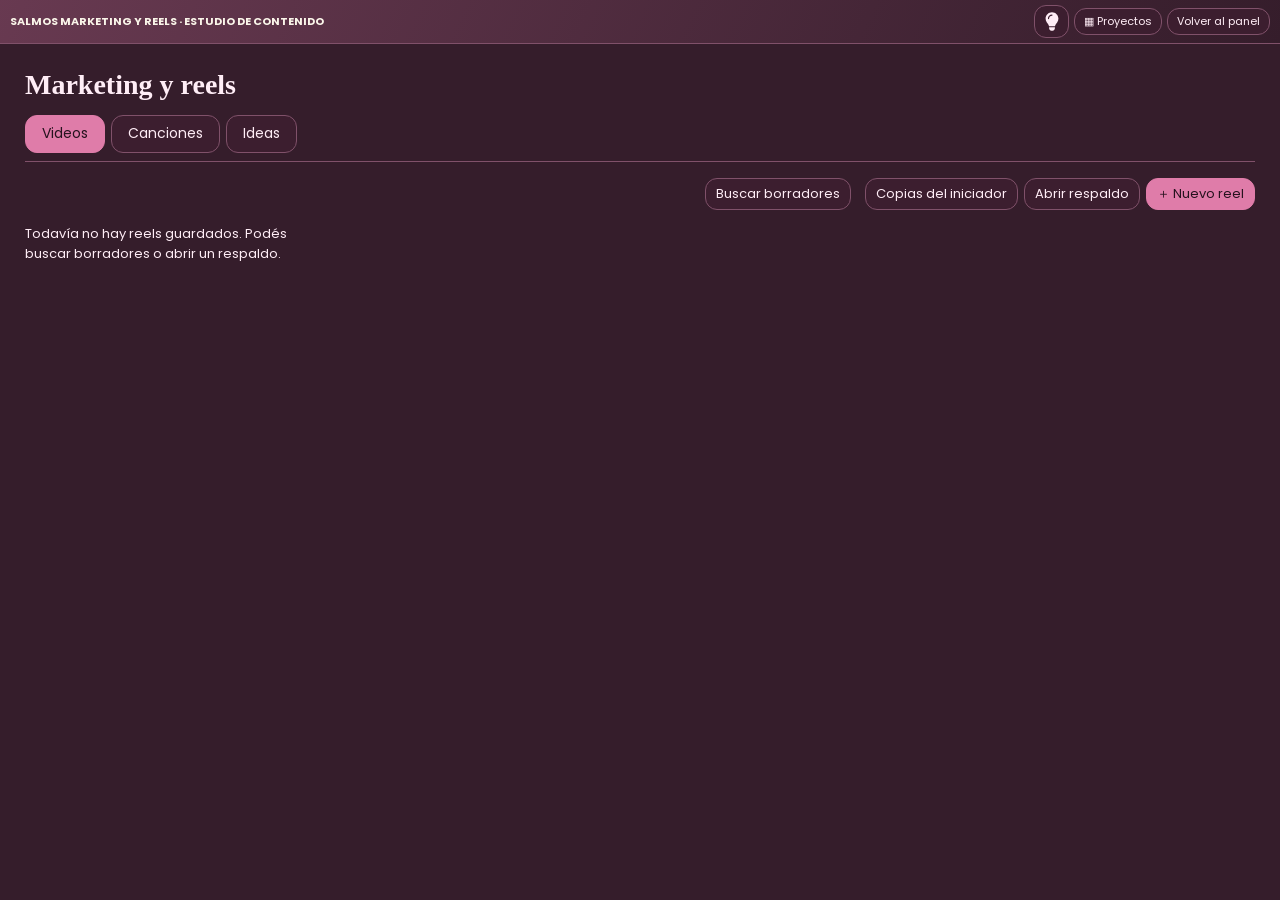
==== marketing/index.html @ 2979fd0e "Add files via upload" ====
<!doctype html>
<html lang="es-AR">
<head>
  <meta charset="utf-8"><meta name="viewport" content="width=device-width,initial-scale=1">
  <title>SALMOS · Estudio de contenido</title>
  <link rel="stylesheet" href="../production-fonts.css?v=14.0"><script src="../production-text.js?v=14.0" defer></script><link rel="stylesheet" href="studio.css?v=27.6"><script src="core.js?v=14.0" defer></script><script src="editor-tools.js?v=26.9" defer></script><script src="stories.js?v=14.0" defer></script><script src="song-editor.js?v=27.6" defer></script><script src="wan-studio.js?v=27.4" defer></script><script src="audio-studio.js?v=27.6" defer></script><script src="studio.js?v=27.6" defer></script>
<link rel="stylesheet" href="../disclosure-icons.css?v=39.0"><script src="../disclosure-icons.js?v=39.0" defer></script>
</head>
<body>
<header class="topbar"><a class="wordmark" href="#">SALMOS<small>creer amar crear</small></a><div class="top-title"><strong>Estudio de contenido</strong><span>❀ Tu mesa de ideas y movimiento ♡</span></div><div class="head-actions"><button id="undo" title="Deshacer (Ctrl+Z)" aria-label="Deshacer">↶</button><button id="redo" title="Rehacer (Ctrl+Shift+Z)" aria-label="Rehacer">↷</button><button id="saveProject">Guardar proyecto</button><button id="export" class="primary">Exportar video</button></div></header>
<nav class="tabs" aria-label="Herramientas"><button data-tab="editor" class="active">Crear reel</button><button data-tab="ideas">Ideas visuales</button><button data-tab="audio">♫ Música y voz</button><button data-tab="projects">Mis proyectos</button><button data-tab="ai">Más · IA</button><button data-tab="help">Paso a paso</button></nav>
<main class="workspace">
<section class="preview-panel" aria-label="Vista previa"><div class="preview-top"><span id="projectName">Mi primer reel</span><span class="badge" id="sourceBadge">Demostración</span></div><div class="canvas-shell"><canvas id="preview" width="720" height="1280" aria-label="Vista previa del reel"></canvas><div id="busyOverlay" hidden><strong id="busyText">Preparando…</strong><progress id="exportProgress" value="0" max="1"></progress><button id="cancelExport">Cancelar</button></div></div><div class="transport"><button id="play" class="primary" aria-label="Reproducir">▶ Ver reel</button><button id="restart" aria-label="Volver al inicio">↤</button><input id="seek" type="range" min="0" max="12" value="0" step=".01" aria-label="Posición en el video"><output id="time">0:00 / 0:12</output></div><div class="stage-tools"><button id="editStamp" class="primary" aria-pressed="false">✥ Editar estampa</button><button id="centerX">Centrar ↔</button><button id="centerY">Centrar ↕</button><button id="straighten">Enderezar</button><button id="chooseFocus">⊙ Foco del zoom</button><output id="selectionReadout"></output></div><div class="preview-options"><label><input id="guides" type="checkbox" checked> Centro y guías</label><button id="poster">Descargar esta imagen</button></div><p class="hint" id="previewHint">Ejemplo ilustrado. Cargá tu producto o usá «Crear reel» desde Producción.</p><div class="scene-heading"><strong>Escenas</strong><button id="addScene">+ Escena</button></div><div id="scenes" class="scene-list"></div><div class="scene-order"><button id="previousScene">← Mover antes</button><button id="nextScene">Mover después →</button><button id="duplicateScene">Duplicar</button><button id="deleteScene" class="danger">Eliminar</button></div></section>
<section class="controls-panel">
<div data-panel="editor">
  <div class="section-heading"><div><span class="eyebrow">TU PRODUCTO</span><h1>❀ Tu escena</h1></div><button id="importProduction">Traer de Producción</button></div>
  <p class="intro">Cargá tus archivos. Mové el recuadro, tirá de sus esquinas para cambiar el tamaño y usá ↻ para girar.</p>
  <div class="upload-grid"><label class="upload-card"><span>01</span><strong>Prenda o producto liso</strong><small id="baseName">Subir imagen</small><input id="baseFile" type="file" accept="image/png,image/jpeg,image/webp"></label><label class="upload-card"><span>02</span><strong>Estampa transparente</strong><small id="stampName">Subir PNG o WebP</small><input id="stampFile" type="file" accept="image/png,image/webp"></label></div>
  <details><summary>Más imágenes y clips</summary><div class="details-body"><label>Nombre de esta toma<input id="shotTitle" data-scene="shotTitle" maxlength="80"></label><label>Qué pasa en esta toma (no sale en el video)<textarea id="sceneDirection" data-scene="direction" rows="2" maxlength="800" placeholder="Tu idea para esta escena…"></textarea></label><label>Producto ya estampado<input id="finalFile" type="file" accept="image/png,image/jpeg,image/webp"><small>Para revelar el diseño, usá una base lisa con el mismo encuadre.</small></label><label>Varias fotos → varias escenas<input id="galleryFiles" type="file" accept="image/png,image/jpeg,image/webp,image/gif,video/mp4,video/webm" multiple></label><label>Clip de video (hasta 80 MB)<input id="videoFile" type="file" accept="video/mp4,video/webm"></label><button id="removeVideo">Quitar clip de esta escena</button></div></details>
  <div class="section-label">Efecto de esta escena</div><div id="templates" class="template-grid"></div>
  <div class="form-grid"><label>Duración (segundos)<input id="duration" data-scene="duration" type="number" min="2" max="30" step="1"></label><label>Fondo<select id="palette"><option value="pink">SALMOS · rosado</option><option value="gold">Negro y dorado</option><option value="cream">Crema</option><option value="white">Blanco</option><option value="blue">Azul noche</option><option value="green">Verde</option><option value="lilac">Lila</option><option value="red">Bordó</option></select></label><label>Formato<select id="ratio" data-project="ratio"><option value="9:16">Reel / historia · 9:16</option><option value="4:5">Publicación · 4:5</option><option value="1:1">Cuadrado · 1:1</option></select></label><label>Transición entre escenas<select id="transition" data-project="transition"><option value="fade">Fundido</option><option value="cut">Corte directo</option><option value="white">Destello claro</option></select></label></div>
  <details><summary>Texto, marca y cierre</summary><div class="details-body"><label>Frase principal<input id="headline" data-scene="headline" maxlength="110"></label><button id="placeHeadline" type="button">Ubicar la frase con un clic en la escena</button><label>Detalle o precio<input id="detail" data-scene="detail" maxlength="140" placeholder="Podés dejarlo vacío"></label><label>Invitación final<input id="cta" data-scene="cta" maxlength="80"></label><div class="form-grid"><label>Letra<select id="font" data-project="font"><option value="Arial">Simple</option><option value="Georgia">Elegante</option><option value="Trebuchet MS">Suave</option><option value="Impact">Impacto</option><option value="cursive">Cursiva</option></select></label><label>Color del texto<input id="textColor" data-project="textColor" type="color"></label><label>Tamaño de la frase<input id="textSize" data-project="textSize" type="range" min="28" max="70"></label><label>Posición de la frase<select id="textPosition" data-project="textPosition"><option value="top">Arriba</option><option value="bottom">Abajo</option><option value="custom">En un punto de la escena</option><option value="none">Ocultar frase</option></select></label></div><div class="check-row"><label><input id="bold" data-project="bold" type="checkbox"> Negrita</label><label><input id="italic" data-project="italic" type="checkbox"> Cursiva</label><label><input id="outline" data-project="outline" type="checkbox"> Contorno</label><label><input id="showBrand" data-project="showBrand" type="checkbox"> Mostrar SALMOS</label></div><label>Logo propio (opcional)<input id="logoFile" type="file" accept="image/png,image/webp"></label><button id="removeLogo">Usar marca de texto</button></div></details>
  <details class="effect-settings"><summary>✦ Ajustar este efecto</summary><div class="details-body"><p id="placementHelp" class="hint"></p><div class="form-grid compact"><label>Empieza en (seg.)<input id="effectStart" data-effect="start" type="number" min="0" max="29" step=".1"></label><label>Tarda en aparecer (seg.)<input id="effectLength" data-effect="length" type="number" min=".1" max="30" step=".1"></label><label>Aparición suave (seg.)<input id="effectSoft" data-effect="soft" type="number" min=".05" max="3" step=".05"></label><label>Acercamiento (×)<input id="effectZoom" data-effect="zoom" type="number" min="1" max="8" step=".1"></label><label>Cada número dura (seg.)<input id="effectCount" data-effect="count" type="number" min=".2" max="2" step=".1"></label><label>Pasadas de lápiz / pincel<input id="rows" data-scene="rows" type="number" min="6" max="32" step="1"></label></div><div class="check-row"><label><input type="checkbox" data-effect="enter"> Entrada suave</label><label><input type="checkbox" data-effect="exit"> Salida suave</label></div><div class="button-row"><button id="previewEffect" class="primary">▶ Probar efecto</button><button id="resetEffect">Restablecer efecto</button></div><label>Texto sobre el lápiz<input id="pencilText" data-project="pencilText" maxlength="18"></label></div></details>
  <details><summary>❀ Fondo de la escena</summary><div class="details-body"><div class="button-row"><button id="salmosBackgrounds">Ver fondos de SALMOS</button><button id="localBackgrounds">Fondos incluidos</button></div><div id="backgroundShelf" class="background-shelf"></div><label>Subir imagen, GIF o clip de fondo<input id="backgroundFile" type="file" accept="image/png,image/jpeg,image/webp,image/gif,video/mp4,video/webm"></label><p id="backgroundInfo" class="hint">Los clips de fondo se repiten sin audio. Los fondos guardados en SALMOS se consultan desde el panel publicado.</p><button id="removeBackground">Quitar fondo y usar color</button><label>Espalda para el efecto Espejo doble<input id="backFile" type="file" accept="image/png,image/jpeg,image/webp"></label></div></details>
</div>
<div data-panel="ideas" hidden><div class="section-heading"><h1>♡ Escenas que cuentan algo</h1></div><p class="intro">Elegí una idea visual, revisá sus tomas y cargala como guion. Cada escena indica si usa fotos, clips propios o IA.</p><div class="form-grid"><label>Buscar una escena<input id="storySearch" type="search" placeholder="Cabina, espejo, regalo…"></label><label>Cómo hacerla<select id="storyFilter"><option value="all">Todas</option><option value="noai">Sin IA</option><option value="ai">Con IA</option></select></label></div><div id="storyCards" class="story-grid"></div><details><summary>Textos y públicos (opcional)</summary><div class="details-body"><span class="eyebrow">LABORATORIO DE IDEAS</span><h1>Textos para acompañar</h1><p class="intro">Ayudas de texto para acompañar tus escenas.</p><div class="form-grid"><label>Público<select id="niche"></select></label><label>Producto<input id="ideaProduct" value="remera estampada" maxlength="80"></label><label>Enfoque<select id="ideaFormat"></select></label><label>Tu propio público<input id="customNiche" maxlength="80" placeholder="Ej.: enfermería, ciclismo, abuelos…"></label></div><div class="button-row"><button id="generateIdeas" class="primary">Crear propuestas</button><button id="nextIdeas">Otros enfoques</button></div><div id="ideaCards" class="idea-grid"></div><details><summary>Adaptar una idea para más públicos</summary><div class="details-body"><p>Elegí el público y el producto. Cambiá el mensaje, la ocasión y el cierre para que la propuesta tenga sentido para esa persona. Mostrá siempre el producto que realmente ofrecés.</p><p>No hay una plantilla que garantice alcance o ventas. Usá las variantes para probar mensajes y anotá qué publicaciones generan consultas.</p><button id="downloadIdeas">Descargar las 240 ideas en CSV</button></div></details></div></details></div>
<div data-panel="audio" hidden><span class="eyebrow">SONIDO</span><h1>Tu música. Tu manera de contar.</h1><section class="audio-card"><h2>♫ Elegí música sin salir</h2><div class="form-grid"><label>Listado<select id="musicCatalog"><option value="original">Bases para el reel</option><option value="library">Mis canciones</option></select></label><label>Género<select id="musicGenre"><option value="all">Todos</option><option value="piano">Piano suave</option><option value="pop">Pop alegre</option><option value="ambient">Ambiental</option><option value="acoustic">Acústica</option><option value="dance">Dance</option><option value="latin">Latina</option><option value="funk">Funk</option><option value="urban">Urbana</option><option value="rock">Rock</option><option value="disco">Disco pop</option></select></label><label>Tipo<select id="musicVocals"><option value="all">Todos</option><option value="instrumental">Instrumental</option><option value="vocal">Con letra</option></select></label></div><div id="musicResults" class="music-results"></div><p class="hint" id="catalogHint">Tocá «Probar con mi video» para escuchar la pista mientras se reproduce la escena. «Usar esta música» la deja elegida.</p></section><section class="audio-card"><h2>Tu música elegida</h2><div class="button-row"><button type="button" id="playMix" class="primary">▶ Escuchar con mi video</button><button type="button" id="stopMix">■ Detener</button><button type="button" id="saveMusicLibrary">♡ Guardar en mis canciones</button></div><label>Subir tu archivo<input id="musicFile" type="file" accept="audio/*"></label><p id="musicName" class="hint">Sin música.</p><audio id="musicListen" controls hidden></audio><div class="form-grid"><label>Volumen de música (1 = 100%, 2 = 200%)<input id="musicVolume" data-audio="musicVolume" type="number" min="0" max="2" step=".05"></label><label>Empezar en el segundo<input id="musicStart" data-audio="musicStart" type="number" min="0" max="3600" step=".1"></label><label>Terminar fragmento en (0 = final)<input id="musicEnd" data-audio="musicEnd" type="number" min="0" max="7200" step=".1"></label></div><div class="check-row"><label><input id="musicLoop" data-audio="musicLoop" type="checkbox"> Repetir fragmento</label><label><input id="duck" data-audio="duck" type="checkbox"> Bajar música mientras habla la voz</label></div><button id="removeMusic">Quitar música</button><small>Usá música propia o con permiso para el destino de la publicación. La colección de sonido de Meta ofrece opciones para sus plataformas.</small></section>
<section class="audio-card"><h2>Tu voz</h2><div class="button-row"><button id="record" class="primary">● Grabar mi voz</button><span id="recordState" role="status">Se usa el micrófono de tu equipo.</span></div><label>O subir una grabación<input id="voiceFile" type="file" accept="audio/*"></label><p id="voiceName" class="hint">Sin narración.</p><audio id="voiceListen" controls hidden></audio><div class="form-grid"><label>Volumen de voz<input id="voiceVolume" data-audio="voiceVolume" type="range" min="0" max="2" step=".01"></label><label>Velocidad de la voz (×)<input id="voiceRate" data-audio="voiceRate" type="number" min=".6" max="1.6" step=".05"></label><label>Graves (−12 a +12)<input id="voiceBass" data-audio="voiceBass" type="number" min="-12" max="12" step="1"></label><label>Agudos (−12 a +12)<input id="voiceTreble" data-audio="voiceTreble" type="number" min="-12" max="12" step="1"></label><label>La voz empieza en el segundo<input id="voiceOffset" data-audio="voiceOffset" type="number" min="0" max="360" step=".1"></label></div><p class="hint">La velocidad y los ajustes de graves/agudos se escuchan al reproducir el reel y quedan incluidos al exportar.</p><button id="removeVoice">Quitar narración</button></section>
<section class="audio-card narrator-card"><h2>✦ Escribí y generá tu narración</h2><label>Lo que querés que diga<textarea id="narration" data-project="narration" rows="3" maxlength="3000"></textarea></label><div class="form-grid"><label>Voz<select id="ttsVoice"><option value="edge:es-AR-ElenaNeural">Elena · Argentina · con internet</option><option value="edge:es-AR-TomasNeural">Tomás · Argentina · con internet</option><option value="edge:es-MX-DaliaNeural">Dalia · México · con internet</option><option value="edge:es-MX-JorgeNeural">Jorge · México · con internet</option></select></label><label>Tono de generación (voz con internet)<select id="ttsPitch"><option value="0">Normal</option><option value="-10">Más grave</option><option value="10">Más agudo</option></select></label></div><div class="button-row"><button id="ttsExample">♫ Oír ejemplo de esta voz</button><button id="ttsSample">▶ Escuchar muestra</button><button id="tts" class="primary">Generar y agregar al reel</button><button id="downloadVoice">Descargar voz</button></div><audio id="ttsAudition" controls hidden></audio><p id="ttsStatus" class="hint" role="status">Abrí INICIAR_SALMOS_EN_E.bat del paquete y conectá el programa una vez. Después generás, escuchás y usás la voz acá.</p><details><summary>Conexión y otras voces</summary><div class="details-body"><button id="connectLocal">Conectar programa local</button><span id="localStatus" role="status">Sin comprobar.</span><p class="hint">Las voces «con internet» envían el texto al servicio de voz de Microsoft mediante edge-tts, un proyecto independiente. No necesitan modelos de WanGP ni cuenta; su disponibilidad depende del servicio. Las voces de Windows y Piper, si están instaladas, funcionan localmente y pueden sonar más sintéticas.</p><label>Dirección del programa<input id="helperUrl" value="http://127.0.0.1:8765" spellcheck="false"></label><button id="copyNarration">Copiar texto</button></div></details></section><label><input id="clipAudio" data-audio="clipAudio" type="checkbox"> Incluir el audio original de los clips que subas</label></div>
<div data-panel="projects" hidden><span class="eyebrow">TU MESA DE TRABAJO</span><h1>Guardá, retomá y cambiá de idea.</h1><p class="intro">Los proyectos se guardan en este navegador. Descargá también el archivo de proyecto para conservar una copia con tus imágenes y audios.</p><label>Nombre del proyecto<input id="title" data-project="title" maxlength="80"></label><div class="button-row"><button id="saveLocal" class="primary">Guardar en este equipo</button><button id="newProject">Proyecto nuevo</button></div><label>Importar proyecto<input id="projectFile" type="file" accept=".json,application/json"></label><div id="savedProjects"></div><details open><summary>Registro de publicaciones</summary><div class="details-body"><div class="form-grid"><label>Fecha<input id="postDate" type="date"></label><label>Canal<select id="postChannel"><option>Instagram</option><option>WhatsApp</option><option>Facebook</option><option>TikTok</option><option>Otro</option></select></label><label>Enlace<input id="postUrl" type="url" placeholder="Opcional"></label><label>Consultas recibidas<input id="postInquiries" type="number" min="0" value="0"></label></div><label>Qué aprendiste<textarea id="postNotes" rows="2" maxlength="1000"></textarea></label><button id="savePost">Anotar publicación</button><button id="downloadLog">Descargar registro CSV</button><div id="postLog"></div></div></details></div>
<div data-panel="ai" hidden><div class="note"><strong>La cabina y el espejo:</strong> abrí Escenas creativas → La cabina SALMOS. El guion separa entrada, transformación, salida, espalda y espejo. Generá los movimientos en clips cortos. Pedir todo de una vez puede cambiar la persona, inventar la estampa o hacer mal el reflejo. Espejo doble combina tus fotos reales de frente y espalda.</div><span class="eyebrow">OPCIONAL · EN TU COMPUTADORA</span><h1>Sumá movimiento con IA.</h1><p class="intro">Tu RTX 2060 tiene 6 GB de memoria. Empezá con un modelo liviano, resolución baja y un clip corto. La velocidad y la calidad se comprueban en tu equipo.</p><ol class="steps"><li>Instalá WanGP siguiendo la guía incluida.</li><li>Descargá la imagen del producto terminado desde este estudio.</li><li>Copiá una indicación de movimiento y generá el clip en WanGP.</li><li>Subí el video resultante a una escena y agregá tus textos y audios.</li></ol><label>Movimiento<select id="aiMotion"><option value="subtle">Movimiento suave del modelo</option><option value="camera">Acercamiento de cámara</option><option value="fabric">Brisa suave en la prenda</option><option value="product">Presentación de un producto</option></select></label><label>Indicación preparada<textarea id="aiPrompt" rows="6" readonly></textarea></label><div class="button-row"><button id="copyPrompt">Copiar indicación</button><button id="aiFrame">Descargar producto para IA</button><a class="button" href="http://127.0.0.1:7860" target="_blank" rel="noopener">Abrir WanGP instalado</a></div><div class="note">La generación con IA se hace en WanGP. Este estudio prepara la imagen y el texto e importa el clip terminado. Revisá cada resultado para comprobar que el diseño y la persona se conservan.</div><a href="https://github.com/deepbeepmeep/WanGP" target="_blank" rel="noopener">Proyecto oficial e instalación</a></div>
<div data-panel="help" hidden><span class="eyebrow">EMPEZÁ ACÁ</span><h1>Tu primer reel, paso a paso.</h1><ol class="steps"><li><strong>Desde Producción:</strong> abrí el producto que ya armaste, elegí una vista y tocá «Crear reel». Se traen la base y el resultado con su estampa.</li><li><strong>Desde cero:</strong> cargá una foto lisa y el PNG transparente de la estampa. Tocá Editar estampa: arrastrá el recuadro, tirá de sus esquinas y usá el punto de giro. Las guías muestran el centro del producto.</li><li>Elegí «Lápiz SALMOS», escribí tu frase y ajustá la duración.</li><li>En «Música y voz» subí una canción o grabate. También podés dejar el reel sin sonido.</li><li>Tocá «Ver reel». Agregá escenas si querés mostrar frente, espalda u otros colores.</li><li>Tocá «Exportar video». Mantené esta pestaña visible hasta que termine.</li><li>Guardá una copia con «Guardar proyecto» para reutilizar el trabajo.</li></ol><h2>Qué funciona y qué requiere instalar</h2><table><thead><tr><th>Herramienta</th><th>Dónde funciona</th></tr></thead><tbody><tr><td>Lápiz, revelación, zoom, texto, música, micrófono, escenas y proyectos</td><td>En este editor</td></tr><tr><td>MP4 directo</td><td>En navegadores que lo admitan</td></tr><tr><td>Conversión a MP4 y narración desde tu texto</td><td>Con el programa local; las voces naturales requieren internet</td></tr><tr><td>Movimiento generado con IA</td><td>En WanGP; el clip se importa aquí</td></tr></tbody></table><p>Si tu navegador exporta WebM, el complemento incluido permite convertirlo a MP4. El relato queda dentro del archivo de video, no solamente en la vista previa.</p><p>El lápiz revela la estampa en pasadas. Dibujar exactamente cada contorno de cualquier imagen requiere preparar un recorrido específico para ese diseño.</p></div>
</section></main>
<dialog id="exportDialog"><form method="dialog"><h2>Tu video listo para compartir</h2><div class="form-grid"><label>Calidad<select id="quality"><option value="720">720 px · recomendada para empezar</option><option value="1080">1080 px · más detalle</option><option value="540">540 px · equipo más liviano</option></select></label><label>Archivo<select id="exportFormat"><option value="auto">Mejor formato disponible</option><option value="webm">WebM</option><option value="mp4">MP4 (directo o complemento local)</option></select></label></div><p class="hint">Mantené esta pestaña visible durante la exportación. Se incluyen música y narración si las cargaste.</p><div class="button-row"><button value="cancel">Volver</button><button id="startExport" type="button" class="primary">Crear y descargar video</button></div></form></dialog>
<div id="toast" role="status" aria-live="polite" hidden></div>
</body></html>
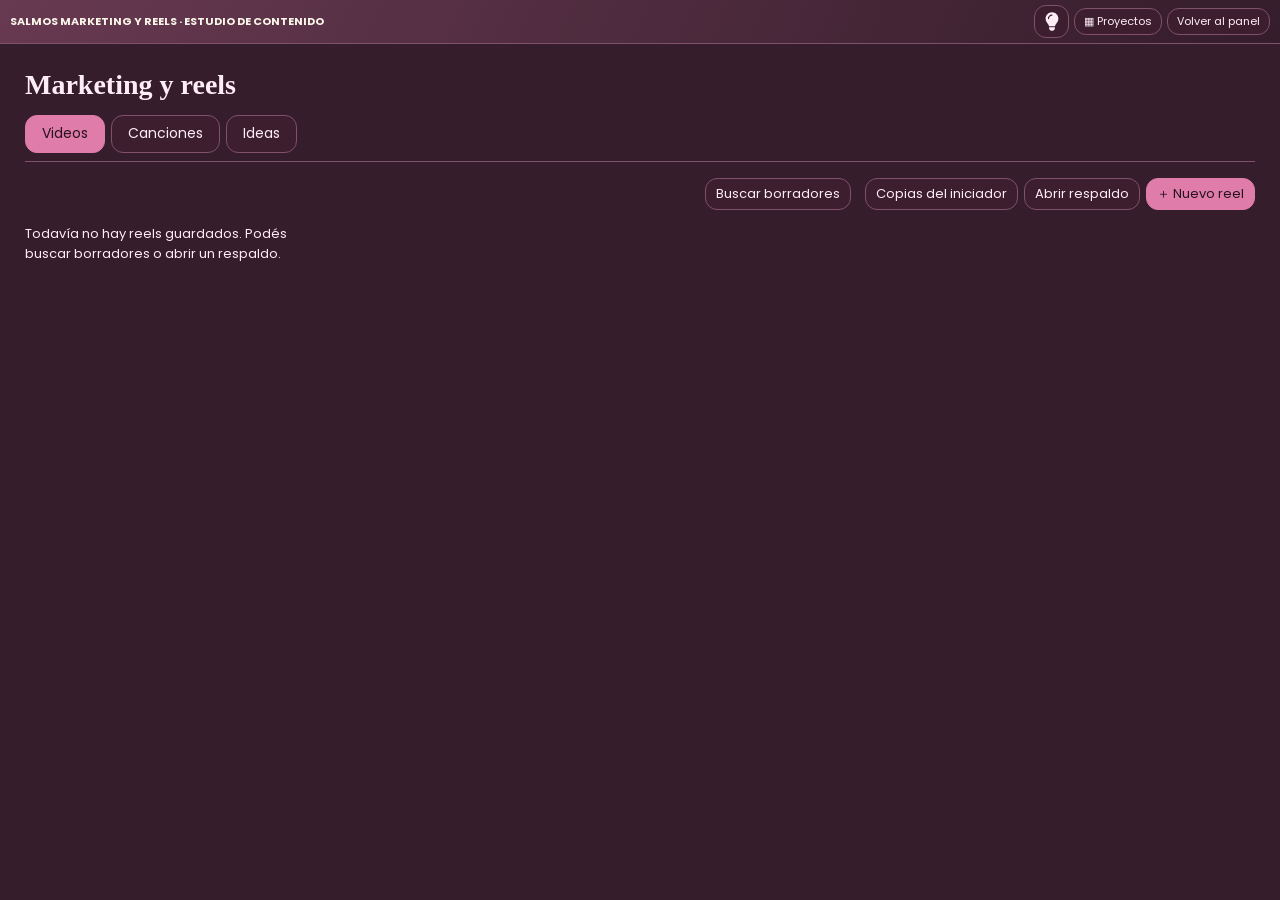
==== commit 0d263f51: "Add files via upload" ====
--- a/marketing/index.html
+++ b/marketing/index.html
@@ -3,7 +3,7 @@
 <head>
   <meta charset="utf-8"><meta name="viewport" content="width=device-width,initial-scale=1">
   <title>SALMOS · Estudio de contenido</title>
-  <link rel="stylesheet" href="../production-fonts.css?v=14.0"><script src="../production-text.js?v=14.0" defer></script><link rel="stylesheet" href="studio.css?v=27.6"><script src="core.js?v=14.0" defer></script><script src="editor-tools.js?v=26.9" defer></script><script src="stories.js?v=14.0" defer></script><script src="song-editor.js?v=27.6" defer></script><script src="wan-studio.js?v=27.4" defer></script><script src="audio-studio.js?v=27.6" defer></script><script src="studio.js?v=27.6" defer></script>
+  <link rel="stylesheet" href="../production-fonts.css?v=14.0"><script src="../production-text.js?v=14.0" defer></script><link rel="stylesheet" href="studio.css?v=28.0"><script src="core.js?v=14.0" defer></script><script src="editor-tools.js?v=26.9" defer></script><script src="stories.js?v=14.0" defer></script><script src="song-editor.js?v=28.0" defer></script><script src="wan-studio.js?v=27.4" defer></script><script src="audio-studio.js?v=28.1" defer></script><script src="studio.js?v=28.1" defer></script>
 <link rel="stylesheet" href="../disclosure-icons.css?v=39.0"><script src="../disclosure-icons.js?v=39.0" defer></script>
 </head>
 <body>
--- a/marketing/studio.css
+++ b/marketing/studio.css
@@ -145,8 +145,6 @@
 .ai-music-actions19 .number-stepper{max-width:100px}
 .ai-music-track19{display:flex;align-items:stretch;gap:5px;min-width:0}
 .ai-music-track19>.audio-tile{flex:1;justify-content:flex-start!important;text-align:left;min-width:0}
-.production-reels #aiMusicTracks19{grid-template-columns:1fr;gap:6px}
-.production-reels #aiMusicProgress19{width:100%}
 @media(max-width:650px){.production-reels .background-layout19{grid-template-columns:60px minmax(0,1fr);height:55vh}.production-reels .background-body19 #backgroundGallery{grid-template-columns:repeat(2,minmax(0,1fr))}}
 
 /* SALMOS v20: background, framing and format share one screen. */
@@ -161,11 +159,7 @@
 .production-reels .background-tools20 .form-grid{grid-template-columns:1fr}
 .production-reels #dockDrawers .add-layout20{display:grid;grid-template-columns:minmax(0,1fr) minmax(0,1fr);gap:14px;align-items:start}
 .production-reels .add-layout20 [data-add-panel14]{display:flex!important;flex-direction:column;gap:8px;min-width:0}
-.production-reels #aiMusicTracks19.song-gallery20{display:flex!important;flex-direction:row!important;overflow-x:auto;overflow-y:hidden;gap:9px;scroll-snap-type:x proximity;padding:3px 2px 7px;min-height:175px}
-.ai-song-card20{flex:0 0 178px;min-width:0;scroll-snap-align:start;display:flex;flex-direction:column;gap:6px;padding:8px;background:var(--production-panel);border:1px solid var(--production-line);border-radius:12px}
-.production-reels #dockDrawers .ai-song-play20{height:57px;font-size:22px;background:color-mix(in srgb,var(--production-accent) 38%,var(--production-panel));border-radius:9px}
-.ai-song-card20>small{font-size:11px;opacity:.85}.ai-song-card20>input{width:100%;min-width:0;font-size:12px;padding:6px 8px;border-radius:8px}
-.song-actions20{display:flex;gap:4px;align-items:center}.production-reels #dockDrawers .song-actions20 button{padding:5px 7px;font-size:11px;min-height:28px}.song-actions20 button:first-child{flex:1}.song-actions20 svg,.wan-card20 svg{display:block;width:17px;height:17px}
+.wan-card20 svg{display:block;width:17px;height:17px}
 .music-options20{display:flex;flex-direction:column;gap:5px}.music-options20>strong{font-size:12px}
 .production-reels #wanClips .wan-card20{display:grid;grid-template-columns:1fr auto auto auto;align-items:center;gap:6px;min-width:0}.wan-card20 input{min-width:0;width:100%}
 .production-reels #recoverDrafts20{margin-left:auto;margin-right:8px}
@@ -245,15 +239,6 @@
 .audio-lyrics-list { display:grid; grid-template-columns:repeat(auto-fit,minmax(min(100%,16rem),1fr)); gap:10px; }
 .audio-lyrics-list article { display:grid; gap:8px; align-content:start; padding:11px; border:1px solid var(--production-line,#825369); border-radius:9px; overflow-wrap:anywhere; }
 .audio-lyrics-list article p { margin:0; white-space:pre-wrap; display:-webkit-box; -webkit-line-clamp:3; -webkit-box-orient:vertical; overflow:hidden; }
-.audio-connection { grid-column:1/-1; display:flex; align-items:center; justify-content:space-between; flex-wrap:wrap; gap:12px; padding:12px 16px; background:var(--production-panel,#442234); border:1px solid var(--production-line,#825369); border-radius:10px; }
-.audio-connection p { margin:4px 0 0; }
-.audio-connection [data-connection-title] { display:inline-block; padding:3px 8px; border-radius:8px; }
-.audio-connection[data-state=online] [data-connection-title] { color:#244b35; background:#d6f2de; }
-.audio-connection[data-state=offline] [data-connection-title] { color:#60351f; background:#ffd9c0; }
-.audio-connection[data-state=checking] [data-connection-title] { color:#573813; background:#ffe2a6; }
-.audio-launcher-steps { flex:1 0 100%; display:flex; align-items:center; flex-wrap:wrap; gap:10px 26px; margin:0; padding:8px 0 0 22px; border-top:1px solid var(--production-line,#825369); }
-.audio-launcher-steps li { padding-left:3px; }
-.audio-launcher-steps [aria-disabled=true] { opacity:.55; cursor:wait; }
 .audio-saved { grid-column:1/-1; }
 #audioOnlyStudio [data-status] { display:flex; align-items:center; gap:8px; margin:0 0 10px; padding:8px 12px; font-size:14px; font-weight:600; border-radius:8px; background:#f1d8e7; color:#442234; }
 #audioOnlyStudio [data-status]:empty { display:none; }
@@ -282,14 +267,10 @@
 #sceneScopeFooter #confirmSceneScope{background:var(--production-accent);color:#301825;font-weight:800;min-width:84px}
 #sceneScopeFooter #cancelSceneScope{color:var(--production-muted)}
 .production-reels #ownMusicTools:has(#aiMusicTracks19) #aiMusicTracks19{flex-basis:100%}
-.production-reels #aiMusicTracks19{display:grid;grid-template-columns:repeat(auto-fit,minmax(min(220px,100%),1fr));align-items:start;gap:9px}
-.song-group{min-width:0;display:grid;gap:7px;padding:8px;border:1px solid var(--production-line,#87566d);border-radius:11px;background:var(--production-card,#3d2232)}
-.song-group summary{cursor:pointer;font-weight:700;font-size:12px;line-height:1.35;overflow-wrap:anywhere}
+.song-library{display:grid;gap:10px;min-width:0;container-type:inline-size}
+.song-group{min-width:0;display:grid;gap:7px;padding:10px;border:1px solid var(--production-line,#87566d);border-radius:11px;background:var(--production-card,#3d2232)}
+.song-group summary{cursor:pointer;font-weight:700;font-size:14px;line-height:1.35;overflow-wrap:anywhere}
 .song-group details p{white-space:pre-wrap;max-height:180px;overflow:auto;line-height:1.5;font-size:13px;margin:7px 0 1px;color:var(--production-muted,#f7d7e8)}
-.production-reels #dockDrawers .ai-song-card20{display:grid;gap:6px;width:auto;min-width:0;padding:8px;background:var(--production-panel);border-radius:8px}
-.ai-song-card20 strong{overflow-wrap:anywhere}
-.production-reels #dockDrawers .song-actions20{display:grid;grid-template-columns:repeat(2,minmax(0,1fr));gap:6px;width:100%}
-.production-reels #dockDrawers .song-actions20 button{min-height:34px;min-width:0;white-space:normal;font-size:12px}
 #musicSelectionControls:has(button){flex-wrap:wrap}
 #musicSelectionControls button{min-height:31px}
 #musicSelectionControls [hidden]{display:none}
@@ -300,24 +281,86 @@
 #aiMusicVariant{width:100%}
 #aiMusicVariant p{margin:0 0 6px}
 #audioOnlyStudio .audio-mix{background:none;border:0;padding:0}
-#audioOnlyStudio [data-library]{display:grid;grid-template-columns:repeat(auto-fill,minmax(min(100%,340px),1fr));align-items:start;gap:14px}
 #audioOnlyStudio .song-group{gap:12px;padding:14px}
-#audioOnlyStudio .song-group h3,#audioOnlyStudio .song-group summary{font-size:16px;line-height:1.4;margin:0;overflow-wrap:anywhere}
+#audioOnlyStudio .song-group summary{font-size:16px;line-height:1.4}
 #audioOnlyStudio .song-group details p{font-size:15px}
 .song-gallery-player{max-width:540px;background:var(--production-card,#452737);padding:10px 12px;border-radius:8px}
 .song-gallery-player p{font-weight:650;margin:0 0 6px}
 #audioOnlyStudio .audio-mix [data-edit-controls]{display:grid;gap:8px;padding:0;margin:0}
 #audioOnlyStudio .audio-mix [data-player]{width:100%}
-#audioOnlyStudio .song-list-row{display:grid;grid-template-columns:minmax(0,1fr);gap:9px;background:var(--production-panel,#3b2232);padding:10px;border-radius:8px}
+.song-list-row{
+  display:grid;gap:9px;min-width:0;background:var(--production-panel,#3b2232);padding:10px;border-radius:8px;
+  border:1px solid transparent;transition:background .15s,border-color .15s
+}
+.song-list-row:hover,.song-list-row:focus-within{
+  background:color-mix(in srgb,var(--production-accent,#f1a9cc) 12%,var(--production-panel,#3b2232))
+}
+.song-list-row:is([data-song-state=recent],[data-song-state=playing]){
+  background:color-mix(in srgb,var(--production-accent,#f1a9cc) 23%,var(--production-panel,#3b2232));
+  border-color:var(--production-accent,#f1a9cc)
+}
+.song-list-title{display:flex;align-items:center;flex-wrap:wrap;gap:5px 9px}
+.song-list-state{
+  padding:3px 7px;border-radius:5px;background:#f6b7d5;color:#38172a;font-size:11px;font-weight:700
+}
+.song-list-state[hidden]{display:none}
 .song-list-row strong,.song-list-row small{display:block;overflow-wrap:anywhere}
 .song-list-row small{margin-top:4px;color:var(--production-muted,#edcbda)}
-#audioOnlyStudio .song-list-row button{margin:0;min-height:36px;white-space:normal}
-.song-list-row .song-actions20{display:grid;grid-template-columns:repeat(2,minmax(0,1fr));gap:6px}
-.song-list-row .song-actions20 button:last-child:nth-child(3){grid-column:1/-1}
-#audioOnlyStudio .audio-generate-row{margin-top:14px}
-#audioOnlyStudio [data-generate]{min-height:48px;min-width:min(230px,100%);background:#f1b5d0;color:#391b2d;font-size:15px;font-weight:800}
-#audioOnlyStudio [data-generate]:disabled{background:#634255;color:#f4d8e7;opacity:1}
-#audioOnlyStudio [data-generate-help]{font-size:12px;color:var(--production-muted,#edcbda)}
+.song-actions20{display:grid;grid-template-columns:repeat(2,minmax(0,1fr));gap:6px}
+.song-actions20 button,.production-reels #dockDrawers .song-actions20 button{
+  min-height:38px;min-width:0;margin:0;white-space:normal;overflow-wrap:anywhere;font-size:12px
+}
+@container (min-width:480px){
+  .song-actions20{grid-template-columns:repeat(3,minmax(0,1fr))}
+  .song-actions20 button:nth-child(4){grid-column:span 2}
+}
+@container (min-width:700px){
+  .song-list-row{grid-template-columns:minmax(0,1fr) minmax(0,540px);align-items:center;gap:14px}
+  .song-actions20{grid-template-columns:repeat(4,minmax(0,1fr))}
+  .song-actions20 button:nth-child(4){grid-column:auto}
+  .song-actions20:has(button:nth-child(5)){grid-template-columns:repeat(5,minmax(0,1fr))}
+}
+.song-generate-bar{
+  display:flex;flex:0 0 auto;align-items:center;flex-wrap:wrap;gap:8px 14px;margin:0 0 10px;padding:10px;
+  border:1px solid var(--production-line,#87566d);border-radius:10px;background:var(--production-card,#3d2232)
+}
+#audioOnlyStudio>.song-generate-bar{position:sticky;top:0;z-index:2}
+#aiMusic19>.song-generate-bar,.audio-generation-fields>.song-generate-bar{margin:0}
+#reelSongActions{width:100%}
+.song-generate-bar[hidden],.song-generate-bar [hidden]{display:none!important}
+.song-generate-main{display:flex;align-items:center;gap:8px;flex-wrap:wrap;max-width:100%}
+.production-reels #reelSongActions .song-main-action,.song-generate-bar .song-main-action{
+  display:inline-flex;align-items:center;justify-content:center;min-height:48px;min-width:205px;
+  padding:9px 17px;background:#f6b7d5;color:#38172a;font-size:16px;font-weight:800;text-align:center
+}
+.production-reels #reelSongActions .song-main-action:disabled,.song-generate-bar .song-main-action:disabled{
+  opacity:1;background:#684459;color:#f7dce9;cursor:default
+}
+.song-generate-help{flex:1 1 160px;color:var(--production-muted,#f3d7e5);font-size:13px;line-height:1.4}
+.song-generate-help:empty{display:none}
+.song-generate-bar[data-ready=true] .song-generate-help{color:var(--production-ink,#fff0f7)}
+.song-generate-bar #aiMusicStatus19{flex:1 0 100%;font-size:13px;overflow-wrap:anywhere}
+.song-generate-bar #aiMusicStatus19[data-state=error]{color:#ffcdaf}
+.song-generate-bar #aiMusicStatus19[data-state=success]{color:#d7f1e0}
+.song-generate-bar #aiMusicProgress19{width:100%;height:8px}
+#audioOnlyStudio .song-generate-bar [data-status]{flex:1 0 100%;margin:0}
+#audioOnlyStudio .song-generate-bar [data-status][data-state=notice]{background:#ffe9bc;color:#4d3210}
+dialog.song-download{
+  width:min(440px,calc(100vw - 22px));padding:18px;border:1px solid var(--production-line);border-radius:14px;
+  background:var(--production-panel);color:var(--production-ink)
+}
+.song-download::backdrop{background:#160c15b0}
+.song-download h2{margin:0;font:700 21px Georgia,serif}
+.song-download p{margin:8px 0 12px;overflow-wrap:anywhere}
+.song-download p:empty{display:none}
+.song-download-options{display:grid;grid-template-columns:repeat(2,minmax(0,1fr));gap:8px;margin-bottom:12px}
+.song-download-options button{min-height:62px;text-align:left;padding:10px 12px}
+.song-download-options [data-download-format=diagnostic]{grid-column:1/-1;min-height:46px}
+.song-download-options strong,.song-download-options small{display:block}
+.song-download-options small{margin-top:3px}
+@media(max-width:340px){
+  .production-reels #reelSongActions .song-main-action,.song-generate-bar .song-main-action{min-width:0}
+}
 
 dialog.song-editor{
   width:min(1440px,calc(100vw - 36px));max-width:none;max-height:calc(100dvh - 26px);padding:0;border-radius:16px;
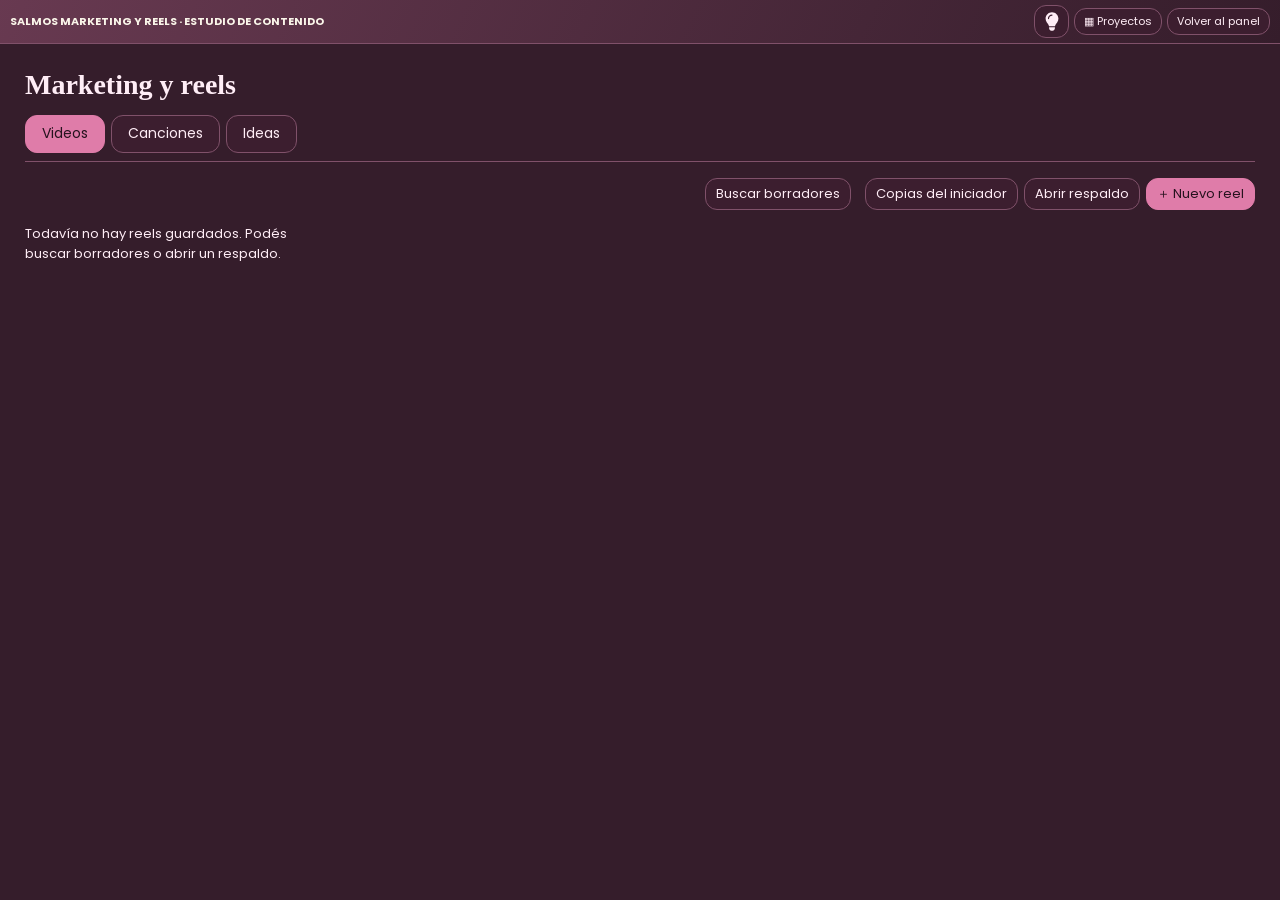
==== commit 6809e399: "Add files via upload" ====
--- a/marketing/index.html
+++ b/marketing/index.html
@@ -3,7 +3,7 @@
 <head>
   <meta charset="utf-8"><meta name="viewport" content="width=device-width,initial-scale=1">
   <title>SALMOS · Estudio de contenido</title>
-  <link rel="stylesheet" href="../production-fonts.css?v=14.0"><script src="../production-text.js?v=14.0" defer></script><link rel="stylesheet" href="studio.css?v=28.0"><script src="core.js?v=14.0" defer></script><script src="editor-tools.js?v=26.9" defer></script><script src="stories.js?v=14.0" defer></script><script src="song-editor.js?v=28.0" defer></script><script src="wan-studio.js?v=27.4" defer></script><script src="audio-studio.js?v=28.1" defer></script><script src="studio.js?v=28.1" defer></script>
+  <link rel="stylesheet" href="../production-fonts.css?v=14.0"><script src="../production-text.js?v=14.0" defer></script><link rel="stylesheet" href="studio.css?v=28.2"><script src="core.js?v=14.0" defer></script><script src="editor-tools.js?v=26.9" defer></script><script src="stories.js?v=14.0" defer></script><script src="song-editor.js?v=28.2" defer></script><script src="wan-studio.js?v=27.4" defer></script><script src="audio-studio.js?v=28.3" defer></script><script src="studio.js?v=28.3" defer></script>
 <link rel="stylesheet" href="../disclosure-icons.css?v=39.0"><script src="../disclosure-icons.js?v=39.0" defer></script>
 </head>
 <body>
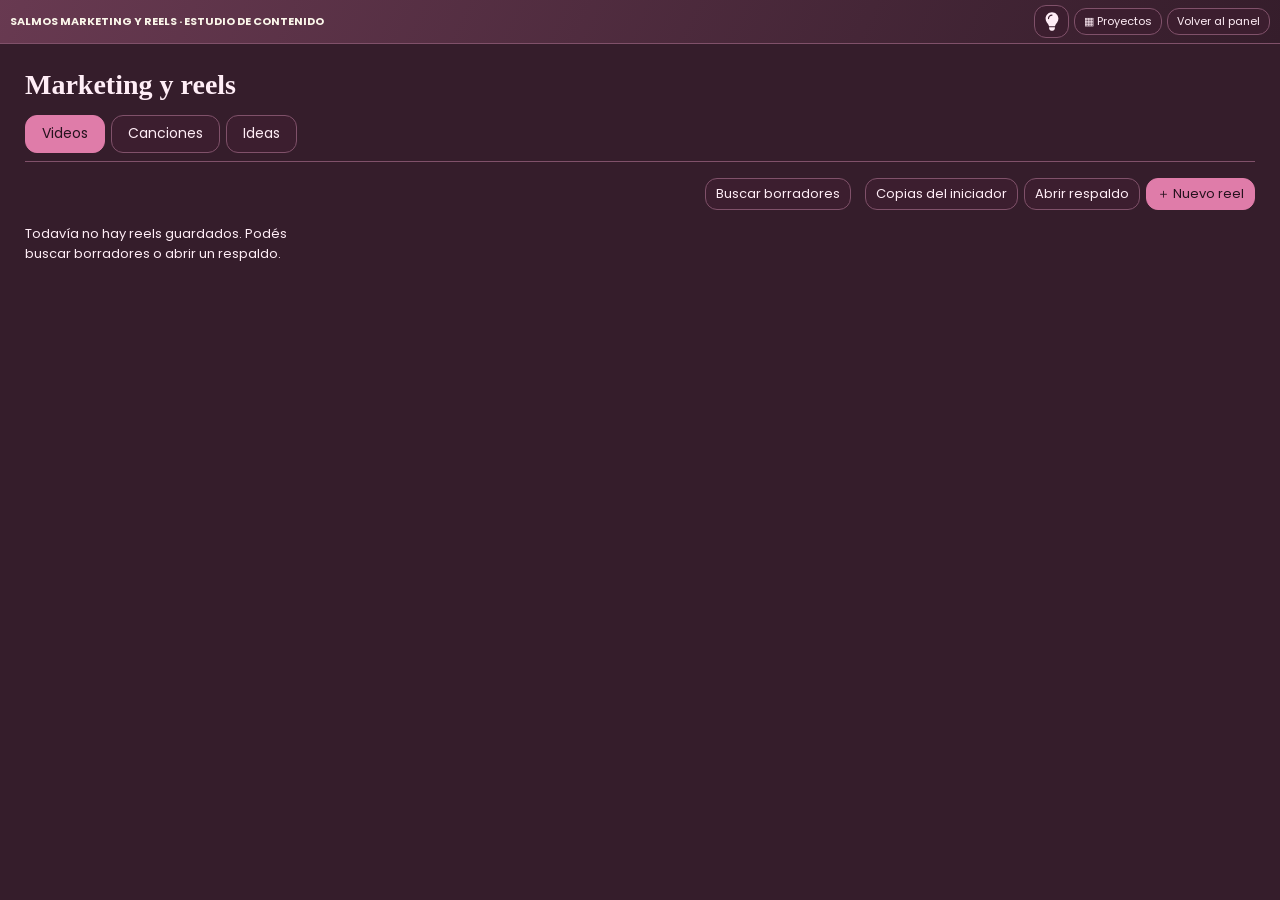
==== commit 58a7234b: "Add files via upload" ====
--- a/marketing/index.html
+++ b/marketing/index.html
@@ -1,36 +1,13 @@
 <!doctype html>
 <html lang="es-AR">
 <head>
-  <meta charset="utf-8"><meta name="viewport" content="width=device-width,initial-scale=1">
-  <title>SALMOS · Estudio de contenido</title>
-  <link rel="stylesheet" href="../production-fonts.css?v=14.0"><script src="../production-text.js?v=14.0" defer></script><link rel="stylesheet" href="studio.css?v=28.2"><script src="core.js?v=14.0" defer></script><script src="editor-tools.js?v=26.9" defer></script><script src="stories.js?v=14.0" defer></script><script src="song-editor.js?v=28.2" defer></script><script src="wan-studio.js?v=27.4" defer></script><script src="audio-studio.js?v=28.3" defer></script><script src="studio.js?v=28.3" defer></script>
-<link rel="stylesheet" href="../disclosure-icons.css?v=39.0"><script src="../disclosure-icons.js?v=39.0" defer></script>
+  <meta charset="utf-8">
+  <meta name="viewport" content="width=device-width, initial-scale=1">
+  <meta name="robots" content="noindex">
+  <title>SALMOS — Marketing y reels</title>
+  <script>location.replace('/marketing/reels.html' + location.search + location.hash);</script>
 </head>
 <body>
-<header class="topbar"><a class="wordmark" href="#">SALMOS<small>creer amar crear</small></a><div class="top-title"><strong>Estudio de contenido</strong><span>❀ Tu mesa de ideas y movimiento ♡</span></div><div class="head-actions"><button id="undo" title="Deshacer (Ctrl+Z)" aria-label="Deshacer">↶</button><button id="redo" title="Rehacer (Ctrl+Shift+Z)" aria-label="Rehacer">↷</button><button id="saveProject">Guardar proyecto</button><button id="export" class="primary">Exportar video</button></div></header>
-<nav class="tabs" aria-label="Herramientas"><button data-tab="editor" class="active">Crear reel</button><button data-tab="ideas">Ideas visuales</button><button data-tab="audio">♫ Música y voz</button><button data-tab="projects">Mis proyectos</button><button data-tab="ai">Más · IA</button><button data-tab="help">Paso a paso</button></nav>
-<main class="workspace">
-<section class="preview-panel" aria-label="Vista previa"><div class="preview-top"><span id="projectName">Mi primer reel</span><span class="badge" id="sourceBadge">Demostración</span></div><div class="canvas-shell"><canvas id="preview" width="720" height="1280" aria-label="Vista previa del reel"></canvas><div id="busyOverlay" hidden><strong id="busyText">Preparando…</strong><progress id="exportProgress" value="0" max="1"></progress><button id="cancelExport">Cancelar</button></div></div><div class="transport"><button id="play" class="primary" aria-label="Reproducir">▶ Ver reel</button><button id="restart" aria-label="Volver al inicio">↤</button><input id="seek" type="range" min="0" max="12" value="0" step=".01" aria-label="Posición en el video"><output id="time">0:00 / 0:12</output></div><div class="stage-tools"><button id="editStamp" class="primary" aria-pressed="false">✥ Editar estampa</button><button id="centerX">Centrar ↔</button><button id="centerY">Centrar ↕</button><button id="straighten">Enderezar</button><button id="chooseFocus">⊙ Foco del zoom</button><output id="selectionReadout"></output></div><div class="preview-options"><label><input id="guides" type="checkbox" checked> Centro y guías</label><button id="poster">Descargar esta imagen</button></div><p class="hint" id="previewHint">Ejemplo ilustrado. Cargá tu producto o usá «Crear reel» desde Producción.</p><div class="scene-heading"><strong>Escenas</strong><button id="addScene">+ Escena</button></div><div id="scenes" class="scene-list"></div><div class="scene-order"><button id="previousScene">← Mover antes</button><button id="nextScene">Mover después →</button><button id="duplicateScene">Duplicar</button><button id="deleteScene" class="danger">Eliminar</button></div></section>
-<section class="controls-panel">
-<div data-panel="editor">
-  <div class="section-heading"><div><span class="eyebrow">TU PRODUCTO</span><h1>❀ Tu escena</h1></div><button id="importProduction">Traer de Producción</button></div>
-  <p class="intro">Cargá tus archivos. Mové el recuadro, tirá de sus esquinas para cambiar el tamaño y usá ↻ para girar.</p>
-  <div class="upload-grid"><label class="upload-card"><span>01</span><strong>Prenda o producto liso</strong><small id="baseName">Subir imagen</small><input id="baseFile" type="file" accept="image/png,image/jpeg,image/webp"></label><label class="upload-card"><span>02</span><strong>Estampa transparente</strong><small id="stampName">Subir PNG o WebP</small><input id="stampFile" type="file" accept="image/png,image/webp"></label></div>
-  <details><summary>Más imágenes y clips</summary><div class="details-body"><label>Nombre de esta toma<input id="shotTitle" data-scene="shotTitle" maxlength="80"></label><label>Qué pasa en esta toma (no sale en el video)<textarea id="sceneDirection" data-scene="direction" rows="2" maxlength="800" placeholder="Tu idea para esta escena…"></textarea></label><label>Producto ya estampado<input id="finalFile" type="file" accept="image/png,image/jpeg,image/webp"><small>Para revelar el diseño, usá una base lisa con el mismo encuadre.</small></label><label>Varias fotos → varias escenas<input id="galleryFiles" type="file" accept="image/png,image/jpeg,image/webp,image/gif,video/mp4,video/webm" multiple></label><label>Clip de video (hasta 80 MB)<input id="videoFile" type="file" accept="video/mp4,video/webm"></label><button id="removeVideo">Quitar clip de esta escena</button></div></details>
-  <div class="section-label">Efecto de esta escena</div><div id="templates" class="template-grid"></div>
-  <div class="form-grid"><label>Duración (segundos)<input id="duration" data-scene="duration" type="number" min="2" max="30" step="1"></label><label>Fondo<select id="palette"><option value="pink">SALMOS · rosado</option><option value="gold">Negro y dorado</option><option value="cream">Crema</option><option value="white">Blanco</option><option value="blue">Azul noche</option><option value="green">Verde</option><option value="lilac">Lila</option><option value="red">Bordó</option></select></label><label>Formato<select id="ratio" data-project="ratio"><option value="9:16">Reel / historia · 9:16</option><option value="4:5">Publicación · 4:5</option><option value="1:1">Cuadrado · 1:1</option></select></label><label>Transición entre escenas<select id="transition" data-project="transition"><option value="fade">Fundido</option><option value="cut">Corte directo</option><option value="white">Destello claro</option></select></label></div>
-  <details><summary>Texto, marca y cierre</summary><div class="details-body"><label>Frase principal<input id="headline" data-scene="headline" maxlength="110"></label><button id="placeHeadline" type="button">Ubicar la frase con un clic en la escena</button><label>Detalle o precio<input id="detail" data-scene="detail" maxlength="140" placeholder="Podés dejarlo vacío"></label><label>Invitación final<input id="cta" data-scene="cta" maxlength="80"></label><div class="form-grid"><label>Letra<select id="font" data-project="font"><option value="Arial">Simple</option><option value="Georgia">Elegante</option><option value="Trebuchet MS">Suave</option><option value="Impact">Impacto</option><option value="cursive">Cursiva</option></select></label><label>Color del texto<input id="textColor" data-project="textColor" type="color"></label><label>Tamaño de la frase<input id="textSize" data-project="textSize" type="range" min="28" max="70"></label><label>Posición de la frase<select id="textPosition" data-project="textPosition"><option value="top">Arriba</option><option value="bottom">Abajo</option><option value="custom">En un punto de la escena</option><option value="none">Ocultar frase</option></select></label></div><div class="check-row"><label><input id="bold" data-project="bold" type="checkbox"> Negrita</label><label><input id="italic" data-project="italic" type="checkbox"> Cursiva</label><label><input id="outline" data-project="outline" type="checkbox"> Contorno</label><label><input id="showBrand" data-project="showBrand" type="checkbox"> Mostrar SALMOS</label></div><label>Logo propio (opcional)<input id="logoFile" type="file" accept="image/png,image/webp"></label><button id="removeLogo">Usar marca de texto</button></div></details>
-  <details class="effect-settings"><summary>✦ Ajustar este efecto</summary><div class="details-body"><p id="placementHelp" class="hint"></p><div class="form-grid compact"><label>Empieza en (seg.)<input id="effectStart" data-effect="start" type="number" min="0" max="29" step=".1"></label><label>Tarda en aparecer (seg.)<input id="effectLength" data-effect="length" type="number" min=".1" max="30" step=".1"></label><label>Aparición suave (seg.)<input id="effectSoft" data-effect="soft" type="number" min=".05" max="3" step=".05"></label><label>Acercamiento (×)<input id="effectZoom" data-effect="zoom" type="number" min="1" max="8" step=".1"></label><label>Cada número dura (seg.)<input id="effectCount" data-effect="count" type="number" min=".2" max="2" step=".1"></label><label>Pasadas de lápiz / pincel<input id="rows" data-scene="rows" type="number" min="6" max="32" step="1"></label></div><div class="check-row"><label><input type="checkbox" data-effect="enter"> Entrada suave</label><label><input type="checkbox" data-effect="exit"> Salida suave</label></div><div class="button-row"><button id="previewEffect" class="primary">▶ Probar efecto</button><button id="resetEffect">Restablecer efecto</button></div><label>Texto sobre el lápiz<input id="pencilText" data-project="pencilText" maxlength="18"></label></div></details>
-  <details><summary>❀ Fondo de la escena</summary><div class="details-body"><div class="button-row"><button id="salmosBackgrounds">Ver fondos de SALMOS</button><button id="localBackgrounds">Fondos incluidos</button></div><div id="backgroundShelf" class="background-shelf"></div><label>Subir imagen, GIF o clip de fondo<input id="backgroundFile" type="file" accept="image/png,image/jpeg,image/webp,image/gif,video/mp4,video/webm"></label><p id="backgroundInfo" class="hint">Los clips de fondo se repiten sin audio. Los fondos guardados en SALMOS se consultan desde el panel publicado.</p><button id="removeBackground">Quitar fondo y usar color</button><label>Espalda para el efecto Espejo doble<input id="backFile" type="file" accept="image/png,image/jpeg,image/webp"></label></div></details>
-</div>
-<div data-panel="ideas" hidden><div class="section-heading"><h1>♡ Escenas que cuentan algo</h1></div><p class="intro">Elegí una idea visual, revisá sus tomas y cargala como guion. Cada escena indica si usa fotos, clips propios o IA.</p><div class="form-grid"><label>Buscar una escena<input id="storySearch" type="search" placeholder="Cabina, espejo, regalo…"></label><label>Cómo hacerla<select id="storyFilter"><option value="all">Todas</option><option value="noai">Sin IA</option><option value="ai">Con IA</option></select></label></div><div id="storyCards" class="story-grid"></div><details><summary>Textos y públicos (opcional)</summary><div class="details-body"><span class="eyebrow">LABORATORIO DE IDEAS</span><h1>Textos para acompañar</h1><p class="intro">Ayudas de texto para acompañar tus escenas.</p><div class="form-grid"><label>Público<select id="niche"></select></label><label>Producto<input id="ideaProduct" value="remera estampada" maxlength="80"></label><label>Enfoque<select id="ideaFormat"></select></label><label>Tu propio público<input id="customNiche" maxlength="80" placeholder="Ej.: enfermería, ciclismo, abuelos…"></label></div><div class="button-row"><button id="generateIdeas" class="primary">Crear propuestas</button><button id="nextIdeas">Otros enfoques</button></div><div id="ideaCards" class="idea-grid"></div><details><summary>Adaptar una idea para más públicos</summary><div class="details-body"><p>Elegí el público y el producto. Cambiá el mensaje, la ocasión y el cierre para que la propuesta tenga sentido para esa persona. Mostrá siempre el producto que realmente ofrecés.</p><p>No hay una plantilla que garantice alcance o ventas. Usá las variantes para probar mensajes y anotá qué publicaciones generan consultas.</p><button id="downloadIdeas">Descargar las 240 ideas en CSV</button></div></details></div></details></div>
-<div data-panel="audio" hidden><span class="eyebrow">SONIDO</span><h1>Tu música. Tu manera de contar.</h1><section class="audio-card"><h2>♫ Elegí música sin salir</h2><div class="form-grid"><label>Listado<select id="musicCatalog"><option value="original">Bases para el reel</option><option value="library">Mis canciones</option></select></label><label>Género<select id="musicGenre"><option value="all">Todos</option><option value="piano">Piano suave</option><option value="pop">Pop alegre</option><option value="ambient">Ambiental</option><option value="acoustic">Acústica</option><option value="dance">Dance</option><option value="latin">Latina</option><option value="funk">Funk</option><option value="urban">Urbana</option><option value="rock">Rock</option><option value="disco">Disco pop</option></select></label><label>Tipo<select id="musicVocals"><option value="all">Todos</option><option value="instrumental">Instrumental</option><option value="vocal">Con letra</option></select></label></div><div id="musicResults" class="music-results"></div><p class="hint" id="catalogHint">Tocá «Probar con mi video» para escuchar la pista mientras se reproduce la escena. «Usar esta música» la deja elegida.</p></section><section class="audio-card"><h2>Tu música elegida</h2><div class="button-row"><button type="button" id="playMix" class="primary">▶ Escuchar con mi video</button><button type="button" id="stopMix">■ Detener</button><button type="button" id="saveMusicLibrary">♡ Guardar en mis canciones</button></div><label>Subir tu archivo<input id="musicFile" type="file" accept="audio/*"></label><p id="musicName" class="hint">Sin música.</p><audio id="musicListen" controls hidden></audio><div class="form-grid"><label>Volumen de música (1 = 100%, 2 = 200%)<input id="musicVolume" data-audio="musicVolume" type="number" min="0" max="2" step=".05"></label><label>Empezar en el segundo<input id="musicStart" data-audio="musicStart" type="number" min="0" max="3600" step=".1"></label><label>Terminar fragmento en (0 = final)<input id="musicEnd" data-audio="musicEnd" type="number" min="0" max="7200" step=".1"></label></div><div class="check-row"><label><input id="musicLoop" data-audio="musicLoop" type="checkbox"> Repetir fragmento</label><label><input id="duck" data-audio="duck" type="checkbox"> Bajar música mientras habla la voz</label></div><button id="removeMusic">Quitar música</button><small>Usá música propia o con permiso para el destino de la publicación. La colección de sonido de Meta ofrece opciones para sus plataformas.</small></section>
-<section class="audio-card"><h2>Tu voz</h2><div class="button-row"><button id="record" class="primary">● Grabar mi voz</button><span id="recordState" role="status">Se usa el micrófono de tu equipo.</span></div><label>O subir una grabación<input id="voiceFile" type="file" accept="audio/*"></label><p id="voiceName" class="hint">Sin narración.</p><audio id="voiceListen" controls hidden></audio><div class="form-grid"><label>Volumen de voz<input id="voiceVolume" data-audio="voiceVolume" type="range" min="0" max="2" step=".01"></label><label>Velocidad de la voz (×)<input id="voiceRate" data-audio="voiceRate" type="number" min=".6" max="1.6" step=".05"></label><label>Graves (−12 a +12)<input id="voiceBass" data-audio="voiceBass" type="number" min="-12" max="12" step="1"></label><label>Agudos (−12 a +12)<input id="voiceTreble" data-audio="voiceTreble" type="number" min="-12" max="12" step="1"></label><label>La voz empieza en el segundo<input id="voiceOffset" data-audio="voiceOffset" type="number" min="0" max="360" step=".1"></label></div><p class="hint">La velocidad y los ajustes de graves/agudos se escuchan al reproducir el reel y quedan incluidos al exportar.</p><button id="removeVoice">Quitar narración</button></section>
-<section class="audio-card narrator-card"><h2>✦ Escribí y generá tu narración</h2><label>Lo que querés que diga<textarea id="narration" data-project="narration" rows="3" maxlength="3000"></textarea></label><div class="form-grid"><label>Voz<select id="ttsVoice"><option value="edge:es-AR-ElenaNeural">Elena · Argentina · con internet</option><option value="edge:es-AR-TomasNeural">Tomás · Argentina · con internet</option><option value="edge:es-MX-DaliaNeural">Dalia · México · con internet</option><option value="edge:es-MX-JorgeNeural">Jorge · México · con internet</option></select></label><label>Tono de generación (voz con internet)<select id="ttsPitch"><option value="0">Normal</option><option value="-10">Más grave</option><option value="10">Más agudo</option></select></label></div><div class="button-row"><button id="ttsExample">♫ Oír ejemplo de esta voz</button><button id="ttsSample">▶ Escuchar muestra</button><button id="tts" class="primary">Generar y agregar al reel</button><button id="downloadVoice">Descargar voz</button></div><audio id="ttsAudition" controls hidden></audio><p id="ttsStatus" class="hint" role="status">Abrí INICIAR_SALMOS_EN_E.bat del paquete y conectá el programa una vez. Después generás, escuchás y usás la voz acá.</p><details><summary>Conexión y otras voces</summary><div class="details-body"><button id="connectLocal">Conectar programa local</button><span id="localStatus" role="status">Sin comprobar.</span><p class="hint">Las voces «con internet» envían el texto al servicio de voz de Microsoft mediante edge-tts, un proyecto independiente. No necesitan modelos de WanGP ni cuenta; su disponibilidad depende del servicio. Las voces de Windows y Piper, si están instaladas, funcionan localmente y pueden sonar más sintéticas.</p><label>Dirección del programa<input id="helperUrl" value="http://127.0.0.1:8765" spellcheck="false"></label><button id="copyNarration">Copiar texto</button></div></details></section><label><input id="clipAudio" data-audio="clipAudio" type="checkbox"> Incluir el audio original de los clips que subas</label></div>
-<div data-panel="projects" hidden><span class="eyebrow">TU MESA DE TRABAJO</span><h1>Guardá, retomá y cambiá de idea.</h1><p class="intro">Los proyectos se guardan en este navegador. Descargá también el archivo de proyecto para conservar una copia con tus imágenes y audios.</p><label>Nombre del proyecto<input id="title" data-project="title" maxlength="80"></label><div class="button-row"><button id="saveLocal" class="primary">Guardar en este equipo</button><button id="newProject">Proyecto nuevo</button></div><label>Importar proyecto<input id="projectFile" type="file" accept=".json,application/json"></label><div id="savedProjects"></div><details open><summary>Registro de publicaciones</summary><div class="details-body"><div class="form-grid"><label>Fecha<input id="postDate" type="date"></label><label>Canal<select id="postChannel"><option>Instagram</option><option>WhatsApp</option><option>Facebook</option><option>TikTok</option><option>Otro</option></select></label><label>Enlace<input id="postUrl" type="url" placeholder="Opcional"></label><label>Consultas recibidas<input id="postInquiries" type="number" min="0" value="0"></label></div><label>Qué aprendiste<textarea id="postNotes" rows="2" maxlength="1000"></textarea></label><button id="savePost">Anotar publicación</button><button id="downloadLog">Descargar registro CSV</button><div id="postLog"></div></div></details></div>
-<div data-panel="ai" hidden><div class="note"><strong>La cabina y el espejo:</strong> abrí Escenas creativas → La cabina SALMOS. El guion separa entrada, transformación, salida, espalda y espejo. Generá los movimientos en clips cortos. Pedir todo de una vez puede cambiar la persona, inventar la estampa o hacer mal el reflejo. Espejo doble combina tus fotos reales de frente y espalda.</div><span class="eyebrow">OPCIONAL · EN TU COMPUTADORA</span><h1>Sumá movimiento con IA.</h1><p class="intro">Tu RTX 2060 tiene 6 GB de memoria. Empezá con un modelo liviano, resolución baja y un clip corto. La velocidad y la calidad se comprueban en tu equipo.</p><ol class="steps"><li>Instalá WanGP siguiendo la guía incluida.</li><li>Descargá la imagen del producto terminado desde este estudio.</li><li>Copiá una indicación de movimiento y generá el clip en WanGP.</li><li>Subí el video resultante a una escena y agregá tus textos y audios.</li></ol><label>Movimiento<select id="aiMotion"><option value="subtle">Movimiento suave del modelo</option><option value="camera">Acercamiento de cámara</option><option value="fabric">Brisa suave en la prenda</option><option value="product">Presentación de un producto</option></select></label><label>Indicación preparada<textarea id="aiPrompt" rows="6" readonly></textarea></label><div class="button-row"><button id="copyPrompt">Copiar indicación</button><button id="aiFrame">Descargar producto para IA</button><a class="button" href="http://127.0.0.1:7860" target="_blank" rel="noopener">Abrir WanGP instalado</a></div><div class="note">La generación con IA se hace en WanGP. Este estudio prepara la imagen y el texto e importa el clip terminado. Revisá cada resultado para comprobar que el diseño y la persona se conservan.</div><a href="https://github.com/deepbeepmeep/WanGP" target="_blank" rel="noopener">Proyecto oficial e instalación</a></div>
-<div data-panel="help" hidden><span class="eyebrow">EMPEZÁ ACÁ</span><h1>Tu primer reel, paso a paso.</h1><ol class="steps"><li><strong>Desde Producción:</strong> abrí el producto que ya armaste, elegí una vista y tocá «Crear reel». Se traen la base y el resultado con su estampa.</li><li><strong>Desde cero:</strong> cargá una foto lisa y el PNG transparente de la estampa. Tocá Editar estampa: arrastrá el recuadro, tirá de sus esquinas y usá el punto de giro. Las guías muestran el centro del producto.</li><li>Elegí «Lápiz SALMOS», escribí tu frase y ajustá la duración.</li><li>En «Música y voz» subí una canción o grabate. También podés dejar el reel sin sonido.</li><li>Tocá «Ver reel». Agregá escenas si querés mostrar frente, espalda u otros colores.</li><li>Tocá «Exportar video». Mantené esta pestaña visible hasta que termine.</li><li>Guardá una copia con «Guardar proyecto» para reutilizar el trabajo.</li></ol><h2>Qué funciona y qué requiere instalar</h2><table><thead><tr><th>Herramienta</th><th>Dónde funciona</th></tr></thead><tbody><tr><td>Lápiz, revelación, zoom, texto, música, micrófono, escenas y proyectos</td><td>En este editor</td></tr><tr><td>MP4 directo</td><td>En navegadores que lo admitan</td></tr><tr><td>Conversión a MP4 y narración desde tu texto</td><td>Con el programa local; las voces naturales requieren internet</td></tr><tr><td>Movimiento generado con IA</td><td>En WanGP; el clip se importa aquí</td></tr></tbody></table><p>Si tu navegador exporta WebM, el complemento incluido permite convertirlo a MP4. El relato queda dentro del archivo de video, no solamente en la vista previa.</p><p>El lápiz revela la estampa en pasadas. Dibujar exactamente cada contorno de cualquier imagen requiere preparar un recorrido específico para ese diseño.</p></div>
-</section></main>
-<dialog id="exportDialog"><form method="dialog"><h2>Tu video listo para compartir</h2><div class="form-grid"><label>Calidad<select id="quality"><option value="720">720 px · recomendada para empezar</option><option value="1080">1080 px · más detalle</option><option value="540">540 px · equipo más liviano</option></select></label><label>Archivo<select id="exportFormat"><option value="auto">Mejor formato disponible</option><option value="webm">WebM</option><option value="mp4">MP4 (directo o complemento local)</option></select></label></div><p class="hint">Mantené esta pestaña visible durante la exportación. Se incluyen música y narración si las cargaste.</p><div class="button-row"><button value="cancel">Volver</button><button id="startExport" type="button" class="primary">Crear y descargar video</button></div></form></dialog>
-<div id="toast" role="status" aria-live="polite" hidden></div>
-</body></html>
+  <a href="/marketing/reels.html">Abrir Marketing y reels</a>
+</body>
+</html>
